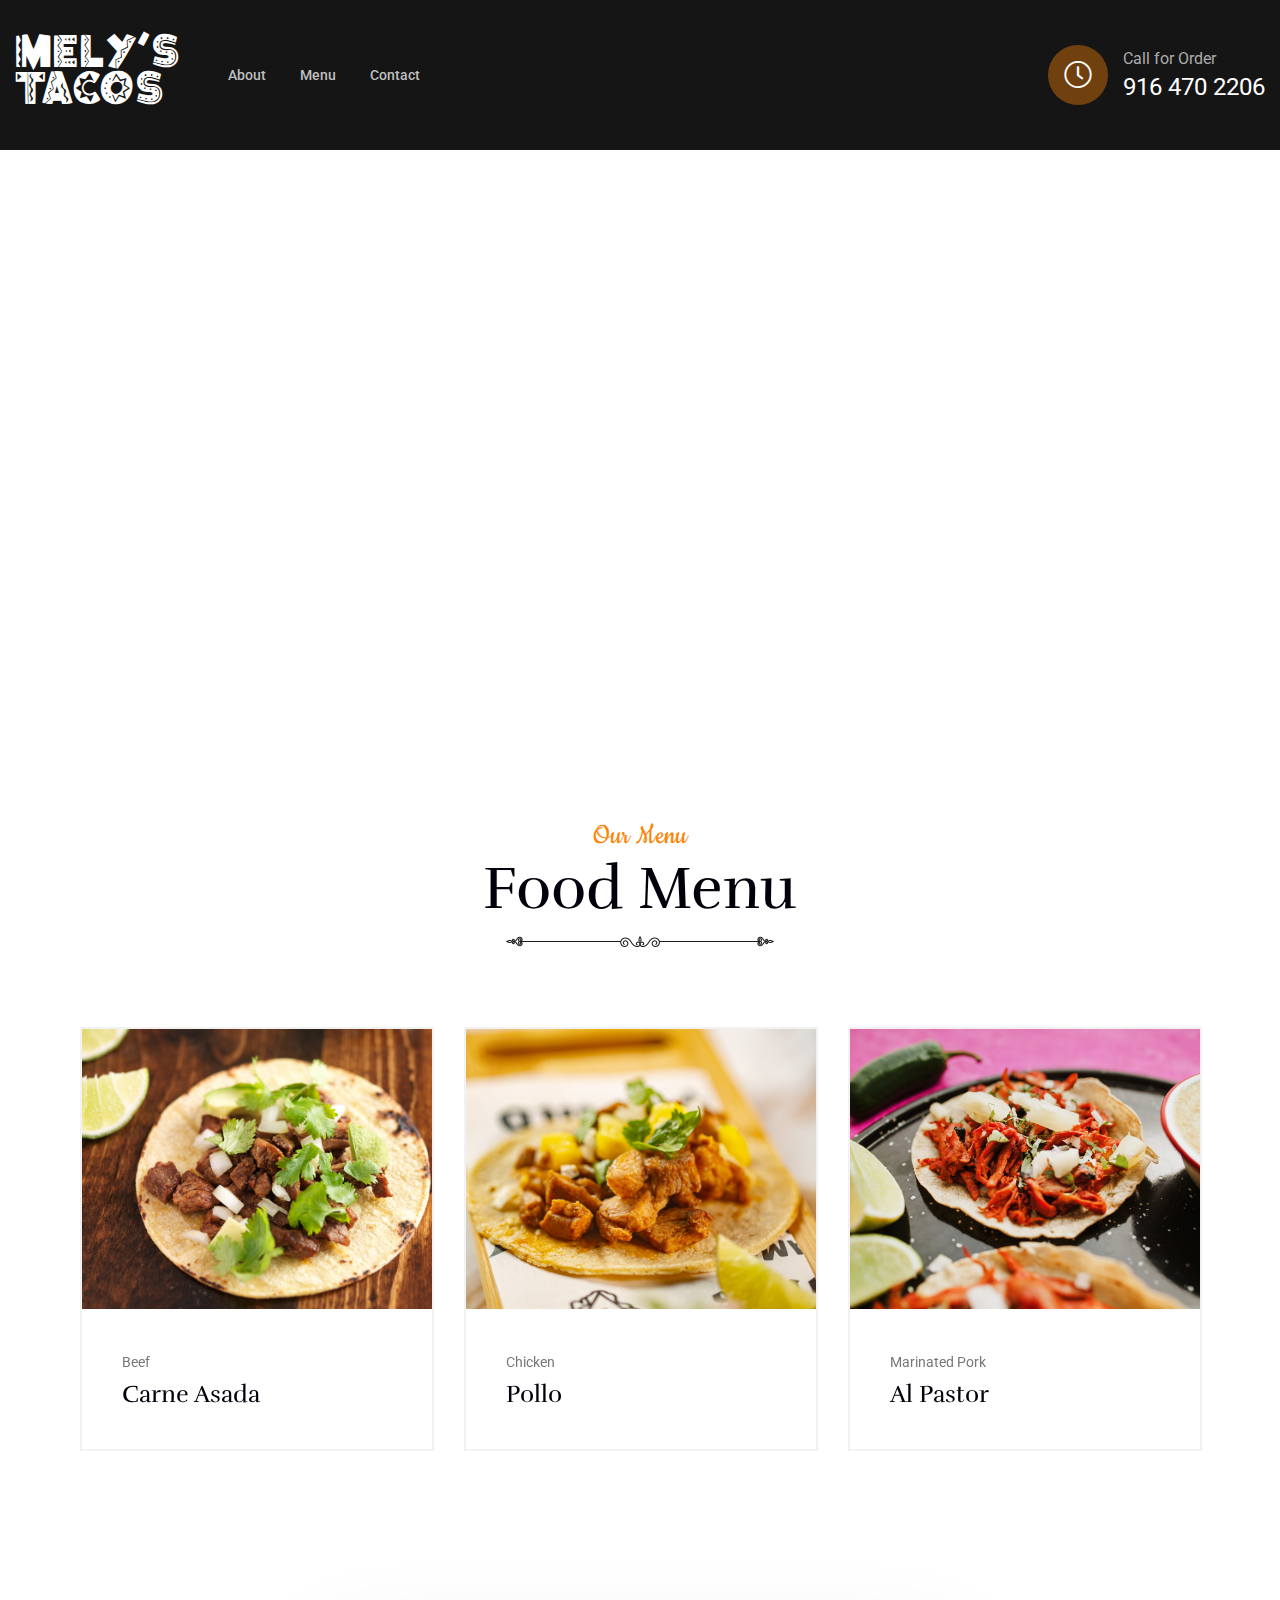
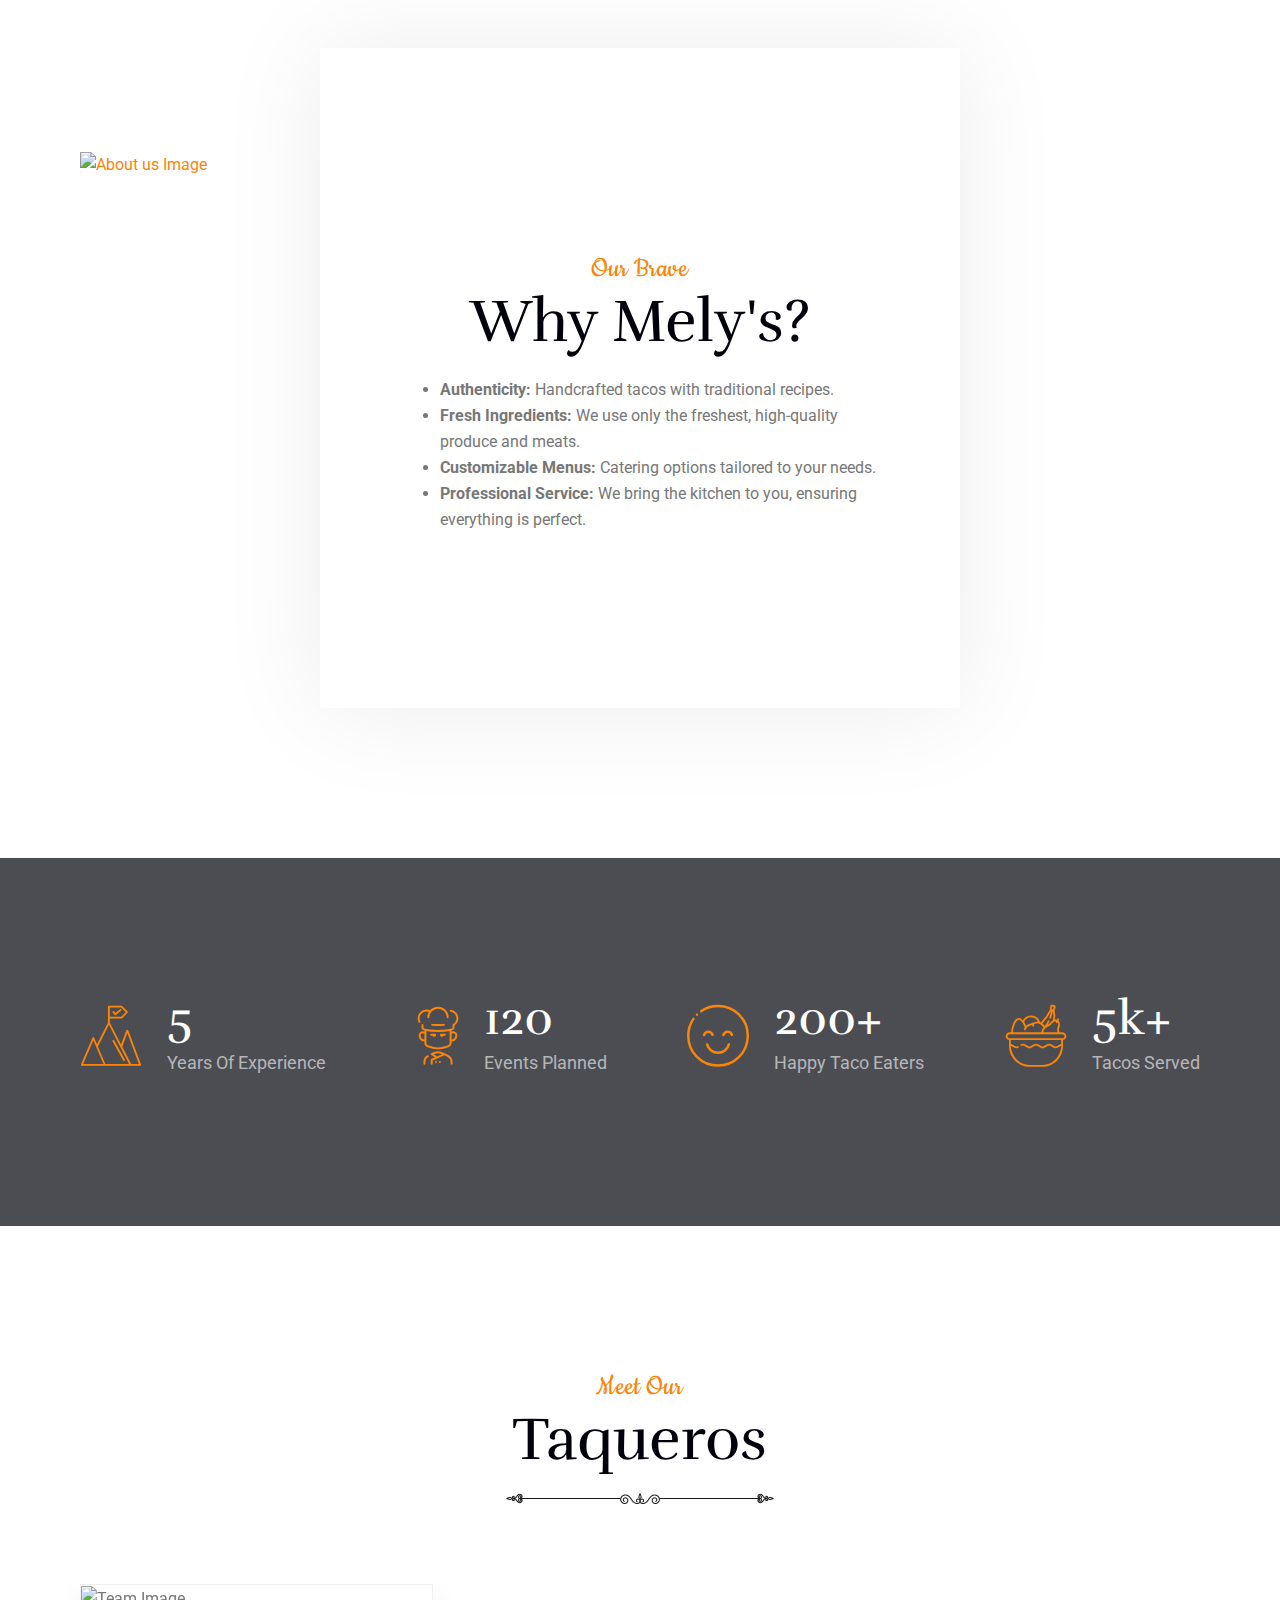
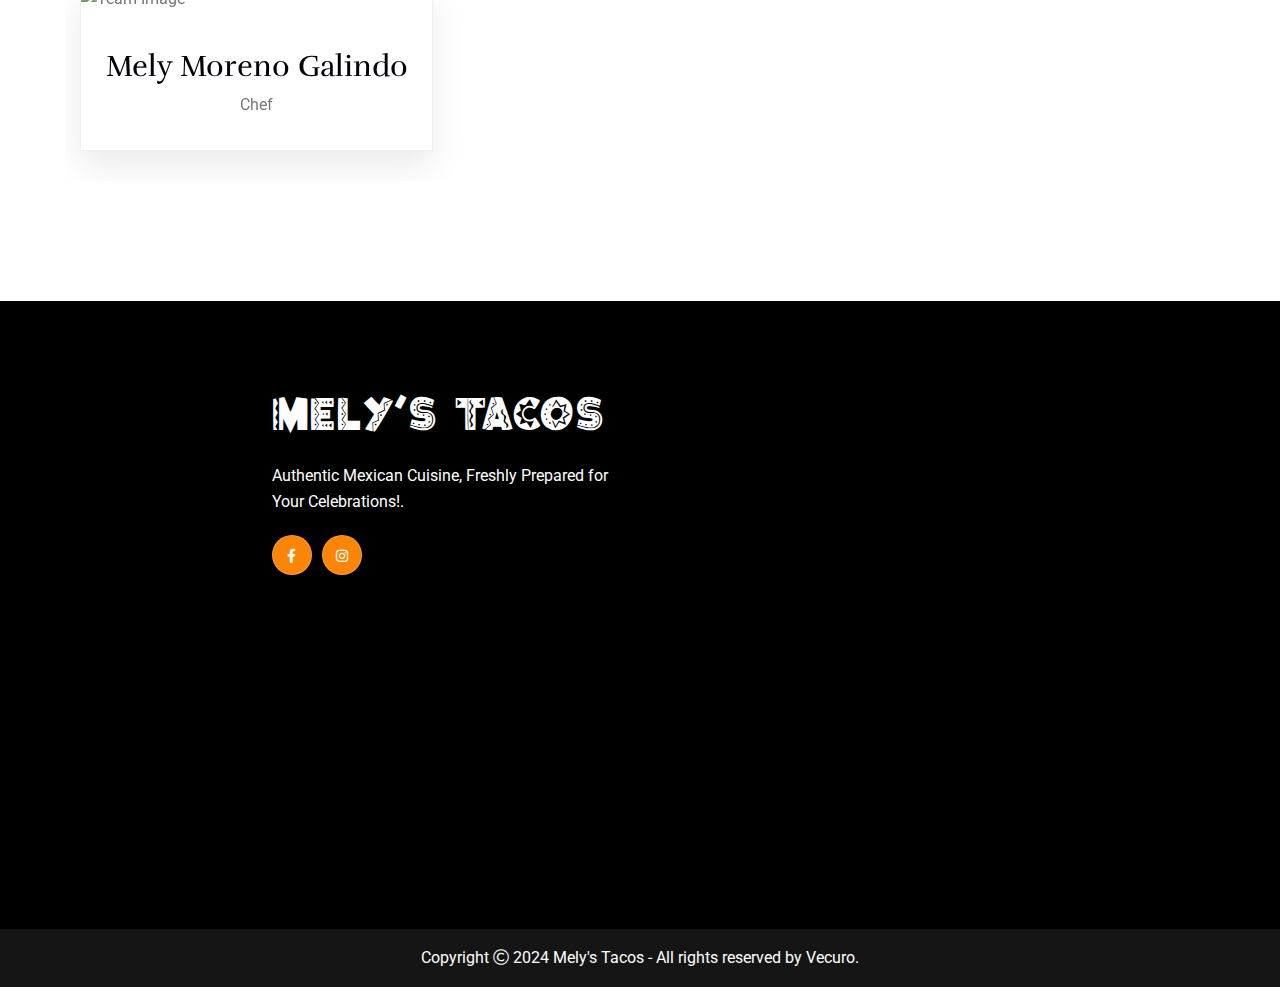
==== index.html @ 9c95ea00 "renamed index file" ====
<!doctype html>
<html class="no-js" lang="en">

<head>
    <meta charset="utf-8">
    <meta http-equiv="x-ua-compatible" content="ie=edge">
    <title>Mely's Tacos - Mexican Food Catering in Sacramento</title>
    <meta name="author" content="Vecuro">
    <meta name="description" content="Mely's Tacos - Mexican Food Catering in Sacramento">
    <meta name="keywords" content="Mely's Tacos - Mexican Food Catering in Sacramento" />
    <meta name="robots" content="INDEX,FOLLOW">

    <!-- Mobile Specific Metas -->
    <meta name="viewport" content="width=device-width, initial-scale=1, shrink-to-fit=no">

    <!--==============================
	   Google Web Fonts
	============================== -->
    <link rel="preconnect" href="https://fonts.gstatic.com">
    <link
        href="https://fonts.googleapis.com/css2?family=Cookie&family=Roboto:wght@300;400;500;700&family=Rufina:wght@400;700&display=swap"
        rel="stylesheet">

    <!-- Favicons - Place favicon.ico in the root directory -->
    <link rel="apple-touch-icon" sizes="57x57" href="assets/img/favicons/apple-icon-57x57.png">
    <link rel="apple-touch-icon" sizes="60x60" href="assets/img/favicons/apple-icon-60x60.png">
    <link rel="apple-touch-icon" sizes="72x72" href="assets/img/favicons/apple-icon-72x72.png">
    <link rel="apple-touch-icon" sizes="76x76" href="assets/img/favicons/apple-icon-76x76.png">
    <link rel="apple-touch-icon" sizes="114x114" href="assets/img/favicons/apple-icon-114x114.png">
    <link rel="apple-touch-icon" sizes="120x120" href="assets/img/favicons/apple-icon-120x120.png">
    <link rel="apple-touch-icon" sizes="144x144" href="assets/img/favicons/apple-icon-144x144.png">
    <link rel="apple-touch-icon" sizes="152x152" href="assets/img/favicons/apple-icon-152x152.png">
    <link rel="apple-touch-icon" sizes="180x180" href="assets/img/favicons/apple-icon-180x180.png">
    <link rel="icon" type="image/png" sizes="192x192" href="assets/img/favicons/android-icon-192x192.png">
    <link rel="icon" type="image/png" sizes="32x32" href="assets/img/favicons/favicon-32x32.png">
    <link rel="icon" type="image/png" sizes="96x96" href="assets/img/favicons/favicon-96x96.png">
    <link rel="icon" type="image/png" sizes="16x16" href="assets/img/favicons/favicon-16x16.png">
    <link rel="manifest" href="assets/img/favicons/manifest.json">
    <meta name="msapplication-TileColor" content="#ffffff">
    <meta name="msapplication-TileImage" content="assets/img/favicons/ms-icon-144x144.png">
    <meta name="theme-color" content="#ffffff">

    <!--==============================
	    All CSS File
	============================== -->
    <!-- Bootstrap -->
    <!-- <link rel="stylesheet" href="assets/css/app.min.css"> -->
    <link rel="stylesheet" href="assets/css/bootstrap.min.css">
    <!-- Flat Icon -->
    <link rel="stylesheet" href="assets/css/flaticon.min.css">
    <!-- Fontawesome Icon -->
    <link rel="stylesheet" href="assets/css/fontawesome.min.css">
    <!-- Date Picker -->
    <link rel="stylesheet" href="assets/css/jquery.datetimepicker.min.css">
    <!-- Layer Slider -->
    <link rel="stylesheet" href="assets/css/layerslider.min.css">
    <!-- Magnific Popup -->
    <link rel="stylesheet" href="assets/css/magnific-popup.min.css">
    <!-- Nice Select -->
    <link rel="stylesheet" href="assets/css/nice-select.min.css">
    <!-- Slick Slider -->
    <link rel="stylesheet" href="assets/css/slick.min.css">
    <!-- Theme Custom CSS -->
    <link rel="stylesheet" href="assets/css/style.css">
    <!-- Theme Color CSS -->
    <link rel="stylesheet" href="assets/css/theme-color1.css">
    <link rel="stylesheet" id="themeColor" href="#">

    <link rel="preconnect" href="https://fonts.googleapis.com">
    <link rel="preconnect" href="https://fonts.gstatic.com" crossorigin>
    <style>
        @font-face {
            font-family: Mexican;
            src: url(assets/fonts/TacosdeTijuana.ttf);
        }
    </style>

</head>

<body>


    <!--[if lte IE 9]>
    	<p class="browserupgrade">You are using an <strong>outdated</strong> browser. Please <a href="https://browsehappy.com/">upgrade your browser</a> to improve your experience and security.</p>
  <![endif]-->



    <!--********************************
   		Code Start From Here 
	******************************** -->





    <!--==============================
     Preloader
    ==============================-->
    <div class="preloader  ">
        <div class="preloader-inner">
            <div class="loader-logo">
                <p style="font-size: 30px; font-family: Mexican; text-transform: uppercase;">Mely's Tacos</p>
            </div>
            <div class="loader-wrap pt-4">
                <span class="loader"></span>
            </div>
        </div>
    </div>
    <!--==============================
    Popup Search Box
    ============================== -->
    <div class="popup-search-box d-none d-lg-block  ">
        <button class="searchClose border-theme text-theme"><i class="fal fa-times"></i></button>
        <form action="#">
            <input type="text" class="border-theme" placeholder="What are you looking for">
            <button type="submit"><i class="fal fa-search"></i></button>
        </form>
    </div>
    <!--========================
    Sticky Header
    ========================-->
    <div class="sticky-header-wrap sticky-header py-1 py-sm-2 py-lg-1">
        <div class="container">
            <div class="row align-items-center">
                <div class="col-5 col-md-3">
                    <div class="logo">
                        <a 
                            href="index.html"
                            style="font-size: 30px; font-family: Mexican; text-transform: uppercase;"
                        >
                            Mely's Tacos
                        </a>
                    </div>
                </div>
                <div class="col-7 col-md-9 text-right">
                    <nav class="main-menu menu-sticky1 onepage-nav d-none d-lg-block link-inherit">
                        <ul>
                            <li><a href="#about">About</a></li>
                            <li><a href="#food-menu">Menu</a></li>
                            <!-- <li><a href="#gallery">Gallery</a></li> -->
                            <li><a href="#contact">Contact</a></li>
                        </ul>
                    </nav>
                    <button class="vs-menu-toggle text-theme border-theme d-inline-block d-lg-none"><i
                            class="far fa-bars"></i></button>
                </div>
            </div>
        </div>
    </div>
    <!--==============================
    Mobile Menu
  ============================== -->
    <div class="vs-menu-wrapper">
        <div class="vs-menu-area">
            <button class="vs-menu-toggle text-theme"><i class="fal fa-times"></i></button>
            <div class="mobile-logo">
                <a href="index.html"><img src="assets/img/logo.svg" alt="logo"></a>
            </div>
            <div class="vs-mobile-menu onepage-nav link-inherit"></div><!-- Menu Will Append With Javascript -->
        </div>
    </div>
    <!--==============================
        Header Area
    ==============================-->
    <header class="header-wrapper header-layout2 bg-dark dark-style py-2 py-lg-0 px-xl-115">
        <div class="container-fluid">
            <div class="row align-items-center">
                <div class="col-6 col-md-3 col-lg-2 col-xl-2">
                    <div class="header-logo">
                        <a 
                            href="index.html"
                            style="font-family: Mexican; font-size: 30px; text-transform: uppercase;"
                        >
                            Mely's Tacos
                        </a>
                    </div>
                </div>
                <div class="col-6 col-md-9 col-lg-7 col-xl-5">
                    <nav
                        class="main-menu menu-style1 onepage-nav link-inherit text-right text-xl-left mobile-menu-active">
                        <ul>
                            <li><a href="#about">About</a></li>
                            <li><a href="#food-menu">Menu</a></li>
                            <!-- <li><a href="#gallery">Gallery</a></li> -->
                            <li><a href="#contact">Contact</a></li>
                        </ul>
                    </nav>
                    <button type="button" class="vs-menu-toggle ml-auto d-block text-theme border-theme d-lg-none"><i
                            class="far fa-bars"></i></button>
                </div>
                <div class="col-lg-3 col-xl-5">
                    <div class="header-right d-none d-lg-flex align-items-center justify-content-end">
                        <div class="contact-info media align-items-center d-none d-xl-flex">
                            <div class="media-icon mr-15 pl-30" data-overlay="theme" data-opacity="1">
                                <i class="fal fa-clock text-theme fa-2x"></i>
                            </div>
                            <div class="media-body">
                                <span class="d-block mb-1 text-white-light">Call for Order</span>
                                <p class="mb-0 h4 text-font1"><a href="tel:+9164702206">916 470 2206</a></p>
                            </div>
                        </div>
                    </div>
                </div>
            </div>
        </div>
    </header>
    <!--==============================
        Hero Area
    ==============================-->
    <section class="vs-hero-wrapper vs-hero-layout2   ">
        <div class="vs-hero-carousel navprevnext-white " data-height="500px" data-navprevnext="true">
            <div class="vs-hero-slide ls-slide" data-ls="duration: 7000; transition2d: 5;">
                <img src="assets/customImg/female-chef-serving-customers-eating-chicken-at-ni-2024-11-01-21-49-20-utc.jpg" alt="Slide Image" class="ls-bg">
                <span class="hero-subtitle text-theme ls-l ls-responsive ls-hide-phone"
                    data-ls-mobile="font-size: 82px; top: 120px;" data-ls-tablet="font-size: 62px; top: 50px;"
                    data-ls-desktop="font-size: 48px; top: 80px;"
                    style="left: 50%;  font-family: 'Cookie', cursive; text-align: center;"
                    data-ls="offsetxin: -200; durationin: 1000; delayin: 600; easingin:easeOutQuint; offsetxout: -50; durationout: 1000;">#1 Taco Catering In Sacramento</span>
                <h1 class="hero-title text-white ls-l ls-responsive"
                    data-ls-mobile="top: 50px; width: 1000px; font-size: 20px; line-height: 1.2em;"
                    data-ls-desktop="top: 140px; width: 850px; font-size: 45px; line-height: 1.2em;"
                    style="left: 50%;  white-space: normal; text-align: center; font-family: Mexican; text-transform: uppercase;"
                    data-ls="offsetxin: 100; durationin: 1000; delayin: 700; easingin:easeOutQuint; offsetxout: 50; durationout: 1000;">
                    Bringing Authentic Flavor to Your Events 🌮🎉</h1>
                <div class="hero-btn ls-l ls-responsive"
                    data-ls-mobile="top: 300px; width: 380px; height: 120px; line-height: 120px; font-size: 48px;"
                    data-ls-tablet="top: 360px; width: 250px; height: 80px; line-height: 80px; font-size: 22px;"
                    data-ls-desktop="top: 360px; width: 180px; height: 60px; line-height: 60px; font-size: 18px;"
                    style="left: 50%; overflow: hidden; border-radius: 50px;"
                    data-ls="delayin: 1100; showinfo:1; durationin:2000; easingin:easeOutExpo; scalexin:1.5; scaleyin:1.7; scalexout:0; scaleyout: 0; fadein:false; fadeout: false; transformoriginin:50% 143.8% 0;">
                    <a href="contact.html" class="vs-btn mask-style1">Book Now</a>
                </div>
            </div>
            <div class="vs-hero-slide ls-slide" data-ls="duration: 7000; transition2d: 5;">
                <img src="assets/customImg/metal-taco-holder-with-three-mexican-carne-asada-s-2023-11-27-05-02-54-utc.jpg" alt="Slide Image" class="ls-bg">
                <span class="hero-subtitle text-theme ls-l ls-responsive  ls-hide-phone"
                    data-ls-mobile="font-size: 82px; top: 120px;" data-ls-tablet="font-size: 62px; top: 50px;"
                    data-ls-desktop="font-size: 48px; top: 80px;"
                    style="left: 50%;  font-family: 'Cookie', cursive; text-align: center;"
                    data-ls="offsetxin: -200; durationin: 1000; delayin: 600; easingin:easeOutQuint; offsetxout: -50; durationout: 1000;">#1 Taco Catering In Sacramento</span>
                    <h1 class="hero-title text-white ls-l ls-responsive"
                    data-ls-mobile="top: 50px; width: 1000px; font-size: 20px; line-height: 1.2em;"
                    data-ls-desktop="top: 140px; width: 850px; font-size: 45px; line-height: 1.2em;"
                    style="left: 50%;  white-space: normal; text-align: center; font-family: Mexican; text-transform: uppercase;"
                    data-ls="offsetxin: 100; durationin: 1000; delayin: 700; easingin:easeOutQuint; offsetxout: 50; durationout: 1000;">
                    Spice Up Your Events with Mely's Tacos Catering!</h1>
                <div class="hero-btn ls-l ls-responsive"
                    data-ls-mobile="top: 300px; width: 380px; height: 120px; line-height: 120px; font-size: 48px;"
                    data-ls-tablet="top: 360px; width: 250px; height: 80px; line-height: 80px; font-size: 22px;"
                    data-ls-desktop="top: 360px; width: 180px; height: 60px; line-height: 60px; font-size: 18px;"
                    style="left: 50%; overflow: hidden; border-radius: 50px;"
                    data-ls="delayin: 1100; showinfo:1; durationin:2000; easingin:easeOutExpo; scalexin:1.5; scaleyin:1.7; scalexout:0; scaleyout: 0; fadein:false; fadeout: false; transformoriginin:50% 143.8% 0;">
                    <a href="contact.html" class="vs-btn mask-style1">Book Now</a>
                </div>
            </div>
            <div class="vs-hero-slide ls-slide" data-ls="duration: 7000; transition2d: 5;">
                <img src="assets/customImg/two-smiling-cooks-posing-in-their-fast-food-restau-2024-08-30-23-41-02-utc.jpg" alt="Slide Image" class="ls-bg">
                <span class="hero-subtitle text-theme ls-l ls-responsive ls-hide-phone"
                    data-ls-mobile="font-size: 82px; top: 120px;" data-ls-tablet="font-size: 62px; top: 50px;"
                    data-ls-desktop="font-size: 48px; top: 80px;"
                    style="left: 50%;  font-family: 'Cookie', cursive; text-align: center;"
                    data-ls="offsetxin: -200; durationin: 1000; delayin: 600; easingin:easeOutQuint; offsetxout: -50; durationout: 1000;">#1 Taco Catering In Sacramento</span>
                <h1 class="hero-title text-white ls-l ls-responsive"
                    data-ls-mobile="top: 50px; width: 1000px; font-size: 20px; line-height: 1.2em;"
                    data-ls-desktop="top: 140px; width: 850px; font-size: 45px; line-height: 1.2em;"
                    style="left: 50%;  white-space: normal; text-align: center; font-family: Mexican; text-transform: uppercase;"
                    data-ls="offsetxin: 100; durationin: 1000; delayin: 700; easingin:easeOutQuint; offsetxout: 50; durationout: 1000;">
                    Authentic Mexican Cuisine, Freshly Prepared for Your Celebrations!</h1>
                <div class="hero-btn ls-l ls-responsive"
                    data-ls-mobile="top: 300px; width: 380px; height: 120px; line-height: 120px; font-size: 48px;"
                    data-ls-tablet="top: 360px; width: 250px; height: 80px; line-height: 80px; font-size: 22px;"
                    data-ls-desktop="top: 360px; width: 180px; height: 60px; line-height: 60px; font-size: 18px;"
                    style="left: 50%; overflow: hidden; border-radius: 50px;"
                    data-ls="delayin: 1100; showinfo:1; durationin:2000; easingin:easeOutExpo; scalexin:1.5; scaleyin:1.7; scalexout:0; scaleyout: 0; fadein:false; fadeout: false; transformoriginin:50% 143.8% 0;">
                    <a href="contact.html" class="vs-btn mask-style1">Book Now</a>
                </div>
            </div>
        </div>
    </section>
    <!--==============================
      Food Box Area
    ==============================-->
    <section class="vs-food-box-wrapper food-box-layout3 position-relative link-inherit pt-lg-150 pt-60 pb-lg-120 pb-30"
        id="food-menu">
        <div class="shape1 position-absolute d-none d-xl-inline-block"><img width="600"
                src="assets/customImg/whole-grain-tortilla-wraps-2023-11-27-05-34-45-utc.jpg" alt=""></div>
        <div class="container">
            <div class="row justify-content-center">
                <div class="col-md-11 col-lg-9 col-xl-7">
                    <div class="section-title text-center ">
                        <span class="sec-subtitle text-theme h3">Our Menu</span>
                        <h2 class="sec-title1 mb-1">Food Menu</h2>
                        <div class="sec-line">
                            <img src="assets/img/shape/sec-title-1.png" alt="Section Shape Icon">
                        </div>
                    </div>
                </div>
            </div>
            <div class="row vs-carousel arrow-has-margin" data-arrows="true" data-slidetoshow="3" data-mdslidetoshow="2"
                data-smslidetoshow="1" data-xsslidetoshow="1">
                <div class="col-xl-4">
                    <div class="vs-food-box">
                        <div class="food-image image-scale-hover">
                            <a href="menu-details.html"><img src="assets/customImg/mexican-food-soft-tortilla-corn-taco-2023-11-27-05-25-59-utc.jpg"
                                    alt="Carne Asada Taco" class="w-100"></a>
                        </div>
                        <div class="food-content">
                            <!-- <span class="food-price">$3.99</span> -->
                            <p class="food-text mb-0 text-xs mb-2">Beef</p>
                            <h3 class="food-title h4 mb-0"><a href="menu-details.html">Carne Asada</a></h3>
                        </div>
                    </div>
                </div>
                <div class="col-xl-4">
                    <div class="vs-food-box">
                        <div class="food-image image-scale-hover">
                            <a href="menu-details.html"><img src="assets/customImg/spicy-mexican-food-tacos-topped-with-a-filling-2023-11-27-05-26-23-utc.jpg"
                                    alt="Food Image" class="w-100"></a>
                        </div>
                        <div class="food-content">
                            <!-- <span class="food-price">$3.99</span> -->
                            <p class="food-text mb-0 text-xs mb-2">Chicken</p>
                            <h3 class="food-title h4 mb-0"><a href="menu-details.html">Pollo</a></h3>
                        </div>
                    </div>
                </div>
                <div class="col-xl-4">
                    <div class="vs-food-box">
                        <div class="food-image image-scale-hover">
                            <a href="menu-details.html"><img src="assets/customImg/pepper-and-lime-near-tacos-al-pastor-and-sauces-2023-11-27-05-37-00-utc.jpg"
                                    alt="Food Image" class="w-100"></a>
                        </div>
                        <div class="food-content">
                            <!-- <span class="food-price">$3.99</span> -->
                            <p class="food-text mb-0 text-xs mb-2">Marinated Pork</p>
                            <h3 class="food-title h4 mb-0"><a href="menu-details.html">Al Pastor</a></h3>
                        </div>
                    </div>
                </div>
                <div class="col-xl-4">
                    <div class="vs-food-box">
                        <div class="food-image image-scale-hover">
                            <a href="menu-details.html"><img src="assets/customImg/two-mexican-street-tacos-with-barbacoa-beef-served-2023-11-27-05-33-12-utc.jpg"
                                    alt="Food Image" class="w-100"></a>
                        </div>
                        <div class="food-content">
                            <!-- <span class="food-price">$3.99</span> -->
                            <p class="food-text mb-0 text-xs mb-2">Pork</p>
                            <h3 class="food-title h4 mb-0"><a href="menu-details.html">Carnitas</a></h3>
                        </div>
                    </div>
                </div>
            </div>
        </div>
    </section>
    <!--==============================
        Appointment Form 
    ==============================-->
    <!-- <section
        class="appointment-form-wrapper appointment-form-layout2 background-image z-index-common bg-fixed pt-lg-150 pt-60 pb-lg-120 pb-30"
        data-vs-img="assets/customImg/mexican-street-tacos-flat-lay-composition-with-por-2024-10-18-06-38-13-utc.jpg" data-overlay="title" data-opacity="7" id="contact">
        <div class="container position-relative">
            <div class="row justify-content-center">
                <div class="col-lg-9 col-xl-7">
                    <div class="section-title text-center ">
                        <span class="sec-subtitle text-white h4">Corporate Applications</span>
                        <h2 class="sec-title1 text-white">Make Reservation</h2>
                        <p class="sec-text text-md text-white">Assertively myocardinate robust e-tailers for extensible
                            human capital. dpropriately benchmark turnkey networks.</p>
                        <div class="sec-line">
                            <img src="assets/img/shape/sec-title-2.png" alt="Section Shape Icon">
                        </div>
                    </div>
                </div>
            </div>
            <form action="#" class="appointment-form-style2">
                <div class="row text-center justify-content-center">
                    <div class="col-lg-4 form-group">
                        <i class="fal fa-calendar-alt"></i>
                        <input type="text" id="aptDay" autocomplete="off" class="form-control date-pick"
                            placeholder="Select Date">
                    </div>
                    <div class="col-lg-4 form-group">
                        <i class="far fa-clock"></i>
                        <input type="text" id="aptDay" autocomplete="off" class="form-control time-pick"
                            placeholder="Select Time">
                    </div>
                    <div class="col-lg-4 form-group">
                        <i class="fal fa-user"></i>
                        <input type="number" id="aptGuests" autocomplete="off" class="qty-input form-control"
                            placeholder="Total Guests">
                    </div>
                    <div class="col-12 form-group">
                        <i class="far fa-pencil-alt"></i>
                        <textarea name="message" id="message" cols="30" rows="3" placeholder="Special Message"
                            class="form-control"></textarea>
                    </div>
                    <div class="col-md-4 col-lg-4 form-group mt-10">
                        <button type="submit" class="vs-btn style1">Book Your Seat</button>
                    </div>
                </div>
            </form>
        </div>
    </section> -->
    <!--==============================
      About Area
    ==============================-->
    <section class="vs-about-wrapper vs-about-layout3 background-image bg-bottom bg-auto py-lg-150 py-60 z-index-common"
        data-vs-img="assets/customImg/tacos-al-pastor-mexican-food-2023-11-27-05-27-52-utc.jpg" 
        style="background-size: cover; background-repeat: no-repeat; background-position: center; height: 100%;"
        id="about">
        <div class="container">
            <div class="about-image-box3">
                <div class="row">
                    <div class="col-sm-6 about-image1 z-index-common">
                        <a href="about.html"><img src="assets/customImg/cook-preparing-a-dish-of-nachos-with-meat-2023-11-27-05-20-50-utc.jpg" alt="About us Image"></a>
                    </div>
                    <div class="col-sm-6 about-image2">
                        <a href="about.html"><img src="assets/customImg/cheerful-man-eating-nacho-chips-and-drinking-beer-2024-02-13-19-06-49-utc.jpg" alt="About us Image"></a>
                    </div>
                </div>
            </div>
            <div class="row justify-content-center">
                <div class="col-md-10 col-lg-6 col-xl-7">
                    <div
                        class="about-content text-center bg-white px-30 px-sm-40 px-lg-60 px-xl-80 py-40 py-lg-60 pb-xl-120 pt-xl-200">
                        <span class="sec-subtitle h3 text-theme mt-0">Our Brave</span>
                        <h2 class="sec-title1 mb-20">Why Mely's?</h2>
                        <ul class="about-text mb-lg-55 text-left">
                            <li><strong>Authenticity:</strong> Handcrafted tacos with traditional recipes.</li>
                            <li><strong>Fresh Ingredients:</strong> We use only the freshest, high-quality produce and meats.</li>
                            <li><strong>Customizable Menus:</strong> Catering options tailored to your needs.</li>
                            <li><strong>Professional Service:</strong> We bring the kitchen to you, ensuring everything is perfect.</li>
                        </ul>
                        <!-- <a href="https://www.facebook.com/reel/1081203043232276" class="play-btn popup-video">
                            <i class="fas fa-play"></i>
                        </a> -->
                    </div>
                </div>
            </div>
        </div>
    </section>
    <!--==============================
        Counter Area 
    ==============================-->
    <section class="vs-counter-area counter-layout1 background-image bg-fixed pt-lg-140 pt-50 pb-lg-120 pb-30"
        data-vs-img="assets/customImg/close-up-of-friends-having-tacos-while-gathering-f-2024-02-13-19-06-49-utc.jpg" data-overlay="title" data-opacity="7">
        <div class="container">
            <div class="row justify-content-between">
                <div class="col-sm-6 col-md-auto">
                    <div class="media align-items-center mb-30 d-block d-xl-flex text-center text-xl-left">
                        <div class="media-icon pb-3 pb-xl-0 pr-xl-25">
                            <span class="text-theme"><i class="flaticon-mission-accomplished icon-3x"></i></span>
                        </div>
                        <div class="media-body">
                            <h2 class="h1 text-white mb-0"><span class="counter">5</span></h2>
                            <p class="counter-text text-white text-md mb-0">Years Of Experience</p>
                        </div>
                    </div>
                </div>
                <div class="col-sm-6 col-md-auto">
                    <div class="media align-items-center mb-30 d-block d-xl-flex text-center text-xl-left ">
                        <div class="media-icon pb-3 pb-xl-0 pr-xl-15">
                            <span class="text-theme"><i class="flaticon-chef-1 icon-3x"></i></span>
                        </div>
                        <div class="media-body">
                            <h2 class="h1 text-white mb-0"><span class="counter">120</span></h2>
                            <p class="counter-text text-white text-md mb-0">Events Planned</p>
                        </div>
                    </div>
                </div>
                <div class="col-sm-6 col-md-auto">
                    <div class="media align-items-center mb-30 d-block d-xl-flex text-center text-xl-left">
                        <div class="media-icon pb-3 pb-xl-0 pr-xl-25">
                            <span class="text-theme"><i class="flaticon-happy icon-3x"></i></span>
                        </div>
                        <div class="media-body">
                            <h2 class="h1 text-white mb-0"><span class="counter">200</span>+</h2>
                            <p class="counter-text text-white text-md mb-0">Happy Taco Eaters</p>
                        </div>
                    </div>
                </div>
                <div class="col-sm-6 col-md-auto">
                    <div class="media align-items-center mb-30 d-block d-xl-flex text-center text-xl-left">
                        <div class="media-icon pb-3 pb-xl-0 pr-xl-25">
                            <span class="text-theme"><i class="flaticon-fruit icon-3x"></i></span>
                        </div>
                        <div class="media-body">
                            <h2 class="h1 text-white mb-0"><span class="counter">5</span>k+</h2>
                            <p class="counter-text text-white text-md mb-0">Tacos Served</p>
                        </div>
                    </div>
                </div>
            </div>
        </div>
    </section>
    <!--==============================
      Team Area
    ==============================-->
    <section class="vs-team-wrapper vs-team-layout2 link-inherit pt-lg-150 pt-60 pb-lg-120 pb-30" id="chef">
        <div class="container">
            <div class="row justify-content-center">
                <div class="col-md-11 col-lg-9 col-xl-7">
                    <div class="section-title text-center ">
                        <span class="sec-subtitle text-theme h3">Meet Our</span>
                        <h2 class="sec-title1">Taqueros</h2>
                        <div class="sec-line">
                            <img src="assets/img/shape/sec-title-1.png" alt="Section Shape Icon">
                        </div>
                    </div>
                </div>
            </div>
            <div class="row vs-carousel arrow-has-margin" data-arrows="true" data-slidetoshow="1" data-mdslidetoshow="1"
                data-smslidetoshow="1" data-xsslidetoshow="1" data-focusonselect="false">
                <div class="col-xl-4">
                    <div class="vs-team">
                        <div class="team-img image-scale-hover">
                            <a href="chef-details.html"><img src="https://scontent.fsac1-2.fna.fbcdn.net/v/t39.30808-6/368238332_6709464029115139_3385733093188345177_n.jpg?_nc_cat=110&ccb=1-7&_nc_sid=a5f93a&_nc_ohc=cbYwc6ILr0wQ7kNvgHH-C23&_nc_zt=23&_nc_ht=scontent.fsac1-2.fna&_nc_gid=AiBZ2i2Va5I-K3K1jl1MXG-&oh=00_AYCSwX-3fcTZOTOcUbL8n_i100ixCiObc7fVFH7adZijIw&oe=675488A7" alt="Team Image"
                                    class="w-100"></a>
                            <div class="social-links links-has-border">
                                <a href="#" class="vs-toggler"><i class="far fa-plus"></i></a>
                                <ul class="toggle-menu">
                                    <li><a href="https://www.facebook.com/mely.morenogalindo/"><i class="fab fa-facebook-f"></i></a></li>
                                    <!-- <li><a href="#"><i class="fab fa-instagram"></i></a></li> -->
                                </ul>
                            </div>
                        </div>
                        <div class="team-content text-center">
                            <h3 class="team-member-name mb-10"><a href="chef-details.html">Mely Moreno Galindo</a></h3>
                            <span class="team-member-degi">Chef</span>
                        </div>
                    </div>
                </div>
            </div>
        </div>
    </section>
    <!--==============================
        Food Gallery
    ==============================-->
    <!-- <section class="vs-gallery-wrapper gallery-box-layout1 bg-smoke link-inherit pt-lg-150 pt-60 pb-lg-120 pb-30" id="gallery">
        <div class="container">
            <div class="row justify-content-center">
                <div class="col-md-11 col-lg-9 col-xl-7">
                    <div class="section-title text-center ">
                        <span class="sec-subtitle text-theme h3">Corporate Applications</span>
                        <h2 class="sec-title1">Our Food Gallery</h2>
                        <div class="sec-line">
                            <img src="assets/img/shape/sec-title-1.png" alt="Section Shape Icon">
                        </div>
                    </div>
                </div>
            </div>
        </div>
        <div class="container-fluid">
            <div class="row vs-carousel" data-slidetoshow="4" data-mlslidetoshow="3" data-lgslidetoshow="3"
                data-mdslidetoshow="2" data-smslidetoshow="1" data-xsslidetoshow="1">
                <div class="col-lg-3">
                    <div class="vs-gallery image-scale-hover mb-0">
                        <div class="gallery-img">
                            <img src="assets/img/gallery/gallery-img-1-6.jpg" class="w-100" alt="Gallery Image">
                        </div>
                        <div class="gallery-content px-40 py-40" data-overlay="black" data-opacity="7">
                            <h3 class="gallery-title h4 mb-0 text-white"><a href="menu-details.html">Philadelphia
                                    salmon</a></h3>
                            <span class="gallery-item-author text-white">by Red Parker</span>
                            <a href="assets/img/gallery/gallery-img-1-6.jpg" class="icon-btn popup-image text-body"><i
                                    class="fal fa-eye"></i></a>
                        </div>
                    </div>
                </div>
                <div class="col-lg-3">
                    <div class="vs-gallery image-scale-hover mb-0">
                        <div class="gallery-img">
                            <img src="assets/img/gallery/gallery-img-1-7.jpg" class="w-100" alt="Gallery Image">
                        </div>
                        <div class="gallery-content px-40 py-40" data-overlay="black" data-opacity="7">
                            <h3 class="gallery-title h4 mb-0 text-white"><a href="menu-details.html">Grilled Tomato
                                    Salad</a></h3>
                            <span class="gallery-item-author text-white">by Vivi Marian</span>
                            <a href="assets/img/gallery/gallery-img-1-7.jpg" class="icon-btn popup-image text-body"><i
                                    class="fal fa-eye"></i></a>
                        </div>
                    </div>
                </div>
                <div class="col-lg-3">
                    <div class="vs-gallery image-scale-hover mb-0">
                        <div class="gallery-img">
                            <img src="assets/img/gallery/gallery-img-1-8.jpg" class="w-100" alt="Gallery Image">
                        </div>
                        <div class="gallery-content px-40 py-40" data-overlay="black" data-opacity="7">
                            <h3 class="gallery-title h4 mb-0 text-white"><a href="menu-details.html">Fried Chicken
                                    Rice</a></h3>
                            <span class="gallery-item-author text-white">by Jerzzy Lamot</span>
                            <a href="assets/img/gallery/gallery-img-1-8.jpg" class="icon-btn popup-image text-body"><i
                                    class="fal fa-eye"></i></a>
                        </div>
                    </div>
                </div>
                <div class="col-lg-3">
                    <div class="vs-gallery image-scale-hover mb-0">
                        <div class="gallery-img">
                            <img src="assets/img/gallery/gallery-img-1-9.jpg" class="w-100" alt="Gallery Image">
                        </div>
                        <div class="gallery-content px-40 py-40" data-overlay="black" data-opacity="7">
                            <h3 class="gallery-title h4 mb-0 text-white"><a href="menu-details.html">Delicious
                                    Hamburgers</a></h3>
                            <span class="gallery-item-author text-white">by Suzana Roise</span>
                            <a href="assets/img/gallery/gallery-img-1-9.jpg" class="icon-btn popup-image text-body"><i
                                    class="fal fa-eye"></i></a>
                        </div>
                    </div>
                </div>
                <div class="col-lg-3">
                    <div class="vs-gallery image-scale-hover mb-0">
                        <div class="gallery-img">
                            <img src="assets/img/gallery/gallery-img-1-10.jpg" class="w-100" alt="Gallery Image">
                        </div>
                        <div class="gallery-content px-40 py-40" data-overlay="black" data-opacity="7">
                            <h3 class="gallery-title h4 mb-0 text-white"><a href="menu-details.html">Tasty Pizza
                                    Wooden</a></h3>
                            <span class="gallery-item-author text-white">by Peter Perker</span>
                            <a href="assets/img/gallery/gallery-img-1-10.jpg" class="icon-btn popup-image text-body"><i
                                    class="fal fa-eye"></i></a>
                        </div>
                    </div>
                </div>
            </div>
        </div>
    </section> -->
    <!--==============================
			Footer Area
	==============================-->
    <footer class="footer-wrapper footer-layout1 dark-footer bg-black">
        <div class="footer-widget-wrapper footer-widget-layout1 pt-40 pt-lg-100 pb-10 pb-lg-70  background-image bg-auto bg-bottom"
            data-vs-img="assets/customImg/group-of-chutney-2023-11-27-05-34-10-utc.jpg">
            <div class="container">
                <div class="row justify-content-center">
                    <div class="col-lg-4 col-xl-4">
                        <div class="widget pt-0">
                            <div class="vs-widget-about">
                                <div class="widget-about-logo mb-20 mb-lg-25">
                                    <a 
                                        href="index.html"
                                        style="font-size: 30px; font-family: Mexican; text-transform: uppercase;"
                                    >
                                        Mely's Tacos
                                    </a>
                                </div>
                                <p class="widget-about-text mb-20">Authentic Mexican Cuisine, Freshly Prepared for Your Celebrations!.</p>
                                <div class="social-links links-has-border">
                                    <ul>
                                        <li><a href="https://www.facebook.com/mely.morenogalindo/"><i class="fab fa-facebook-f"></i></a></li>
                                        <!-- <li><a href="#"><i class="fab fa-twitter"></i></a></li> -->
                                        <li><a href="#"><i class="fab fa-instagram"></i></a></li>
                                        <!-- <li><a href="#"><i class="fab fa-linkedin-in"></i></a></li>
                                        <li><a href="#"><i class="fab fa-youtube"></i></a></li> -->
                                    </ul>
                                </div>
                            </div>
                        </div>
                    </div>
                    <div class="col-lg-3 col-xl-4">
                        <iframe style="max-width: 100%;" src="https://www.google.com/maps/embed?pb=!1m14!1m12!1m3!1d412.4677641063622!2d-121.1963970304615!3d38.678149821241476!2m3!1f0!2f0!3f0!3m2!1i1024!2i768!4f13.1!5e0!3m2!1sen!2sus!4v1733211294224!5m2!1sen!2sus" width="600" height="450" style="border:0;" allowfullscreen="" loading="lazy" referrerpolicy="no-referrer-when-downgrade"></iframe>
                        <!-- <div class="widget widget_nav_menu   ">
                            <h3 class="widget_title">Food Menu</h3>
                            <div class="menu-all-pages-container">
                                <div class="row">
                                    <div class="col-sm-6 col-lg-12 col-xl-6">
                                        <ul class="menu">
                                            <li><a href="menu.html">White Castle</a></li>
                                            <li><a href="menu.html">Beef Sandwich</a></li>
                                            <li><a href="menu.html">Cherry Limeade</a></li>
                                            <li><a href="menu.html">Wendy's Frosty</a></li>
                                            <li><a href="menu.html">Pumpkin Spice</a></li>
                                        </ul>
                                    </div>
                                </div>
                            </div>
                        </div> -->
                    </div>
                </div>
            </div>
        </div>
        <div class="footer-copyright bg-dark text-center  py-3 link-inherit">
            <div class="container">
                <p class="text-white mb-0">Copyright <i class="fal fa-copyright"></i> 2024 <a
                        href="index.html">Mely's Tacos</a> - All rights reserved by <a
                        href="https://themeforest.net/user/vecuro_themes">Vecuro</a>.</p>
            </div>
        </div>
    </footer>


    <!--==============================
    Sidemenu
============================== -->
    <div class="sidemenu-wrapper d-none d-lg-block  ">
        <div class="sidemenu-content">
            <button class="closeButton border-theme text-theme bg-theme-hover sideMenuCls"><i
                    class="far fa-times"></i></button>
            <div class="widget woocommerce widget_shopping_cart">
                <h3 class="widget_title">Shopping cart</h3>
                <div class="widget_shopping_cart_content">
                    <ul class="woocommerce-mini-cart cart_list product_list_widget ">
                        <li class="woocommerce-mini-cart-item mini_cart_item">
                            <a href="#" class="remove remove_from_cart_button"><i class="far fa-times"></i></a>
                            <a href="#"><img src="assets/img/cart/cart-img-1-1.jpg" alt="Cart Image">Hot Burger</a>
                            <span class="quantity">1 ×
                                <span class="woocommerce-Price-amount amount">
                                    <span class="woocommerce-Price-currencySymbol">$</span>40.00</span>
                            </span>
                        </li>
                        <li class="woocommerce-mini-cart-item mini_cart_item">
                            <a href="#" class="remove remove_from_cart_button"><i class="far fa-times"></i></a>
                            <a href="#"><img src="assets/img/cart/cart-img-1-2.jpg" alt="Cart Image">Vegetable</a>
                            <span class="quantity">1 ×
                                <span class="woocommerce-Price-amount amount">
                                    <span class="woocommerce-Price-currencySymbol">$</span>99.00</span>
                            </span>
                        </li>

                        <li class="woocommerce-mini-cart-item mini_cart_item">
                            <a href="#" class="remove remove_from_cart_button"><i class="far fa-times"></i></a>
                            <a href="#"><img src="assets/img/cart/cart-img-1-3.jpg" alt="Cart Image">Pop Pizza</a>
                            <span class="quantity">1 ×
                                <span class="woocommerce-Price-amount amount">
                                    <span class="woocommerce-Price-currencySymbol">$</span>56.00</span>
                            </span>
                        </li>
                        <li class="woocommerce-mini-cart-item mini_cart_item">
                            <a href="#" class="remove remove_from_cart_button"><i class="far fa-times"></i></a>
                            <a href="#"><img src="assets/img/cart/cart-img-1-4.jpg" alt="Cart Image">Onion & Tomato</a>
                            <span class="quantity">1 ×
                                <span class="woocommerce-Price-amount amount">
                                    <span class="woocommerce-Price-currencySymbol">$</span>23.00</span>
                            </span>
                        </li>
                        <li class="woocommerce-mini-cart-item mini_cart_item">
                            <a href="#" class="remove remove_from_cart_button"><i class="far fa-times"></i></a>
                            <a href="#"><img src="assets/img/cart/cart-img-1-5.jpg" alt="Cart Image">Cool Drinks</a>
                            <span class="quantity">1 ×
                                <span class="woocommerce-Price-amount amount">
                                    <span class="woocommerce-Price-currencySymbol">$</span>100.00</span>
                            </span>
                        </li>
                    </ul>
                    <p class="woocommerce-mini-cart__total total">
                        <strong>Subtotal:</strong>
                        <span class="woocommerce-Price-amount amount">
                            <span class="woocommerce-Price-currencySymbol">$</span>318.00</span>
                    </p>
                    <p class="woocommerce-mini-cart__buttons buttons">
                        <a href="cart.html" class="vs-btn style1 wc-forward">View cart</a>
                        <a href="checkout.html" class="vs-btn style1 checkout wc-forward">Checkout</a>
                    </p>
                </div>
            </div>
        </div>
    </div>

    <!--********************************
			Code End  Here 
	******************************** -->

    <!-- Scroll Top Top Button -->
    <a href="#" class="scrollToTop icon-btn bg-theme border-before-theme"><i class="far fa-angle-up"></i></a>




    <!--==============================
        All Js File
    ============================== -->
    <!-- Jquery -->
    <script src="assets/js/vendor/jquery.min.js"></script>
    <script src="assets/js/vendor/jquery-migrate-3.0.0.min.js"></script>
    <!-- Slick Slider -->
    <!-- <script src="assets/js/app.min.js"></script> -->
    <script src="assets/js/slick.min.js"></script>
    <!-- Bootstrap -->
    <script src="assets/js/bootstrap.min.js"></script>
    <!-- Layer Slider -->
    <script src="assets/js/greensock.min.js"></script>
    <script src="assets/js/layerslider.kreaturamedia.jquery.js"></script>
    <script src="assets/js/layerslider.transitions.js"></script>
    <!-- Counter js -->
    <script src="assets/js/jquery.counterup.min.js"></script>
    <script src="assets/js/waypoints.min.js"></script>
    <!-- Date Picker -->
    <script src="assets/js/jquery.datetimepicker.min.js"></script>
    <!-- Magnific Popup -->
    <script src="assets/js/jquery.magnific-popup.min.js"></script>
    <!-- Nice Select -->
    <script src="assets/js/jquery.nice-select.min.js"></script>
    <!-- Custom Carousel -->
    <script src="assets/js/vscustom-carousel.min.js"></script>
    <!-- Mobile Menu -->
    <script src="assets/js/vsmenu.min.js"></script>
    <!-- Form Js -->
    <script src="assets/js/ajax-mail.js"></script>
    <!-- Google Map js -->
    <script src="https://maps.googleapis.com/maps/api/js?key=AIzaSyDC3Ip9iVC0nIxC6V14CKLQ1HZNF_65qEQ "></script>
    <!-- Image Loaded -->
    <script src="assets/js/imagesloaded.pkgd.min.js"></script>
    <!-- Main Js File -->
    <script src="assets/js/main.js"></script>

</body>

</html>
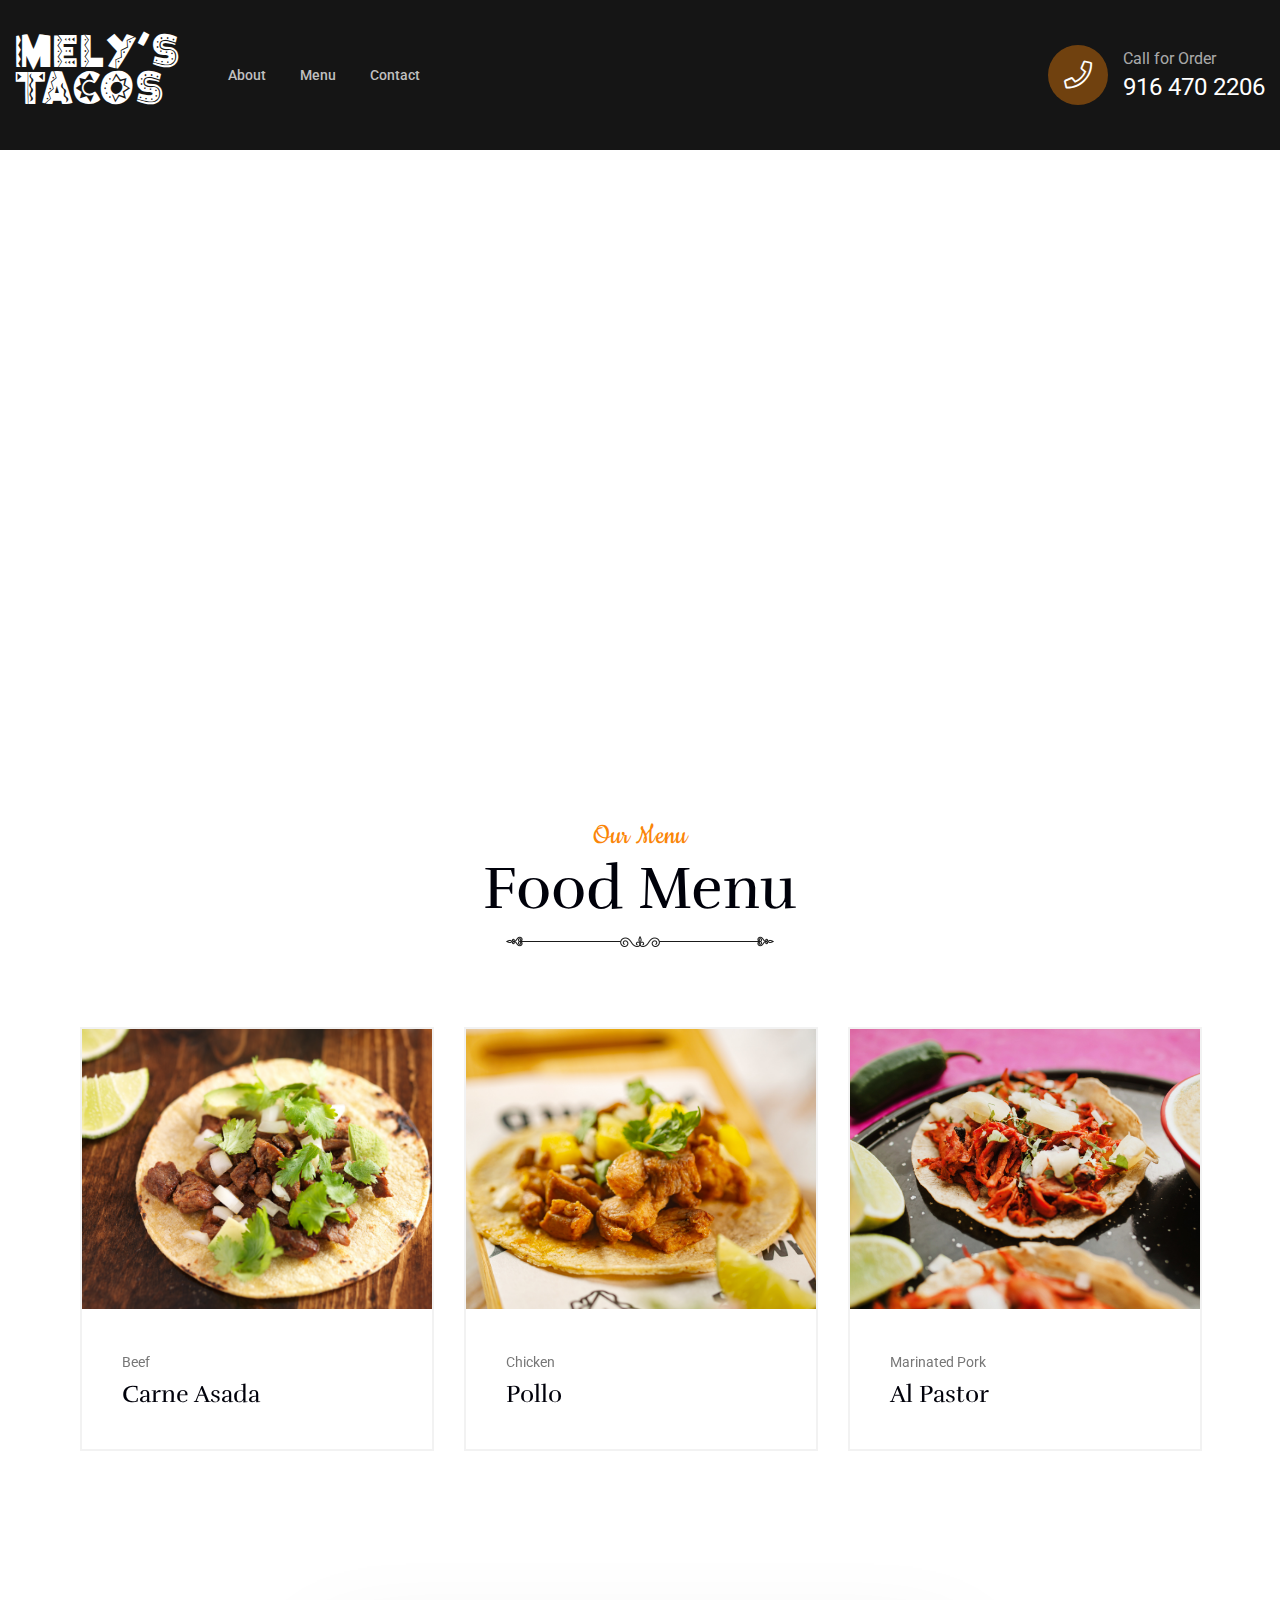
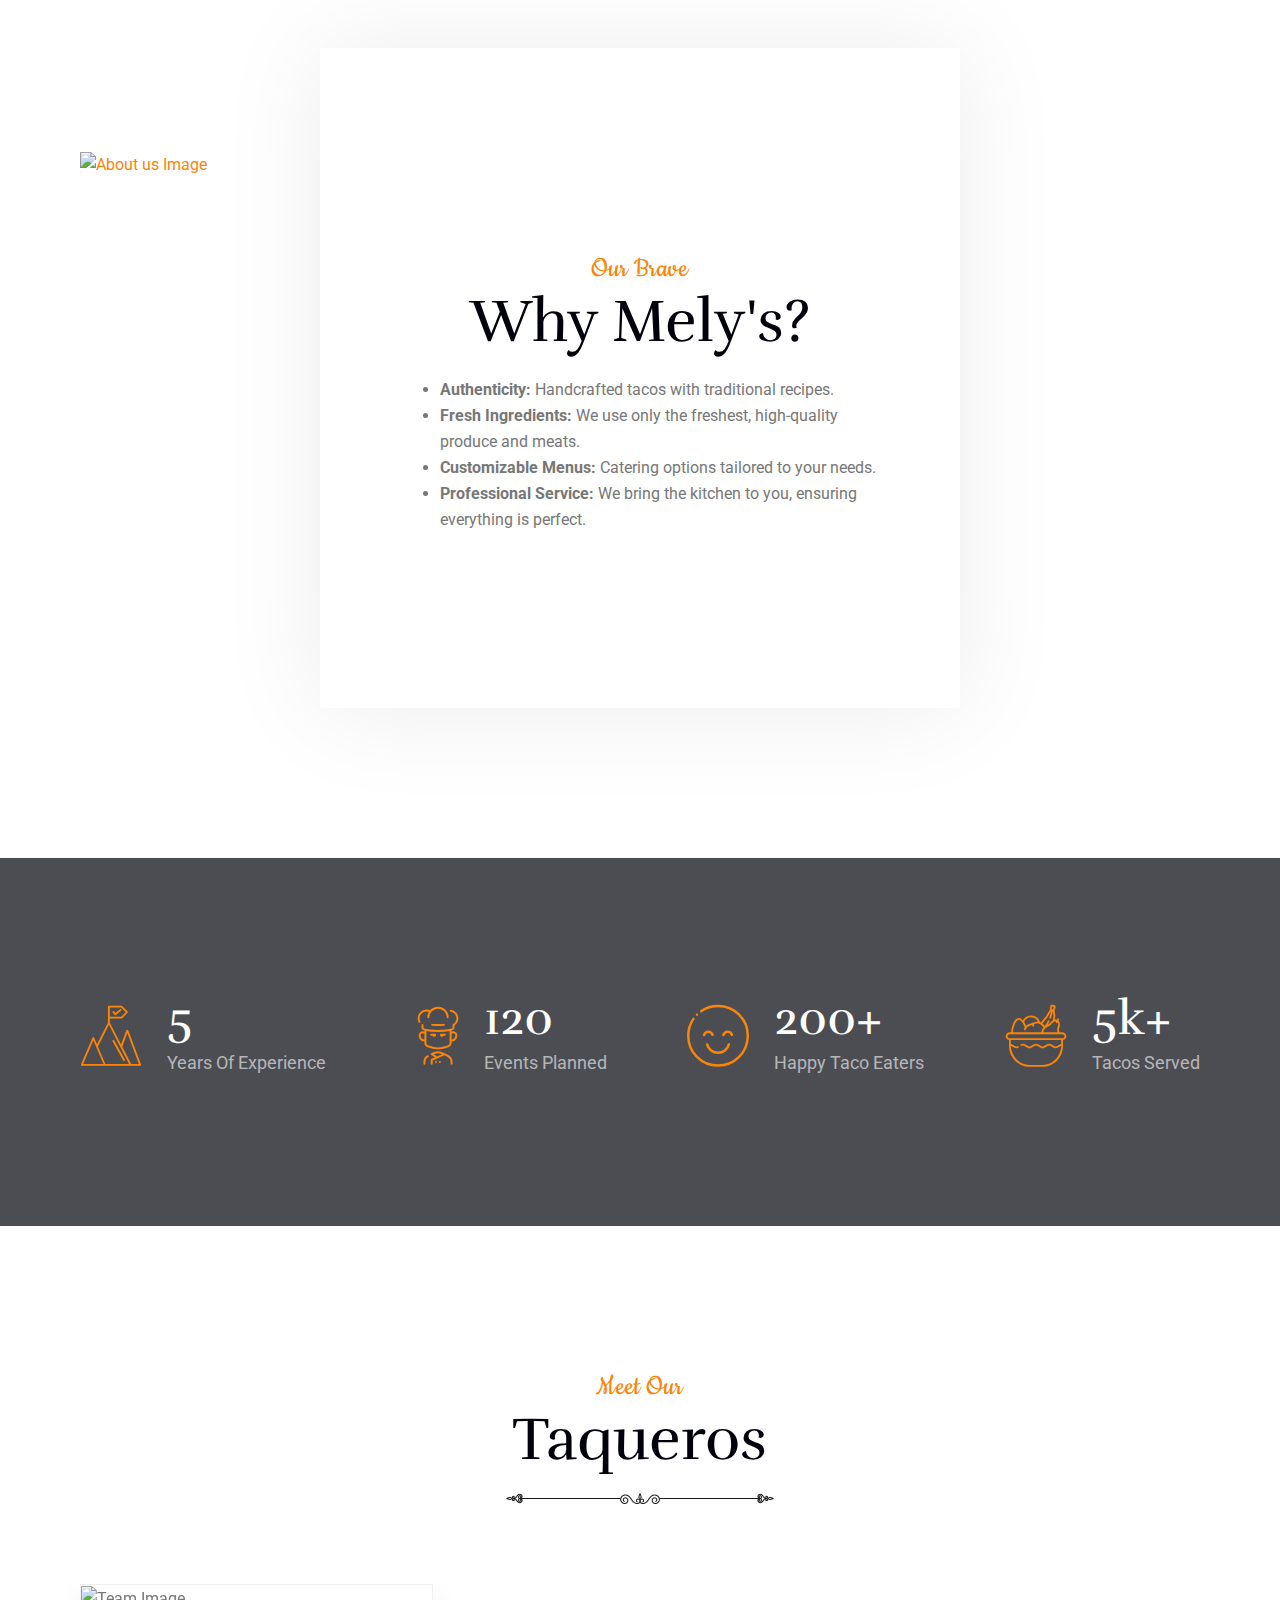
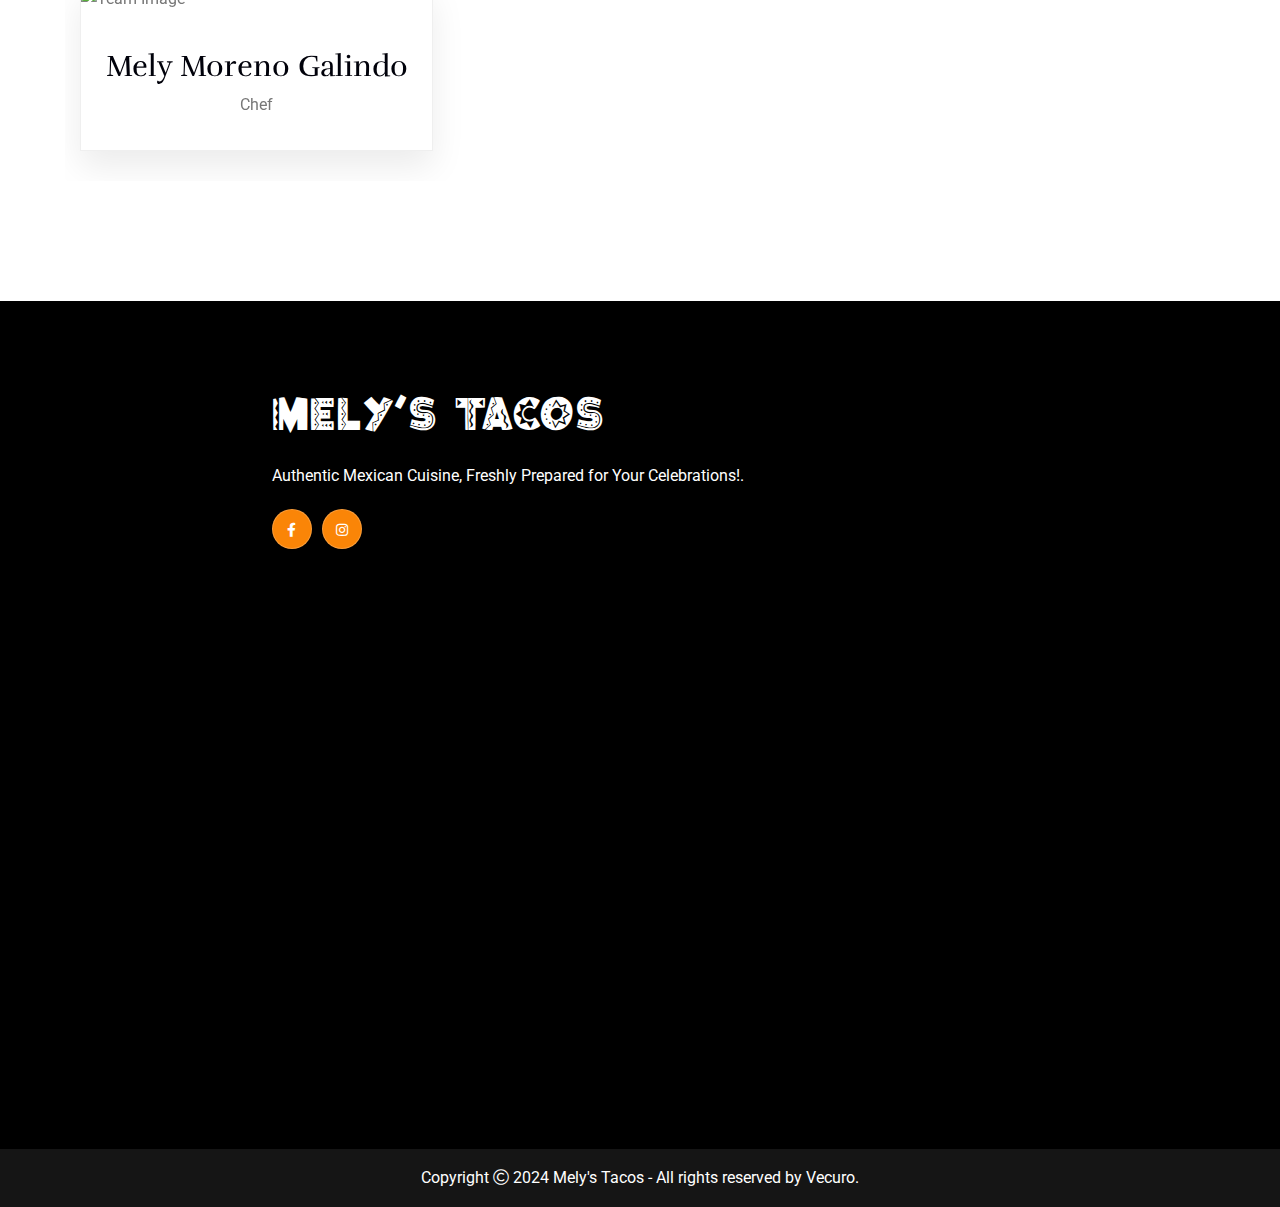
==== commit 34210ee9: "style fixes" ====
--- a/index.html
+++ b/index.html
@@ -36,6 +36,11 @@
     <link rel="icon" type="image/png" sizes="96x96" href="assets/img/favicons/favicon-96x96.png">
     <link rel="icon" type="image/png" sizes="16x16" href="assets/img/favicons/favicon-16x16.png">
     <link rel="manifest" href="assets/img/favicons/manifest.json">
+
+    <!-- Leaflet -->
+    <link rel="stylesheet" href="https://unpkg.com/leaflet/dist/leaflet.css" />
+    <script src="https://unpkg.com/leaflet/dist/leaflet.js"></script>
+
     <meta name="msapplication-TileColor" content="#ffffff">
     <meta name="msapplication-TileImage" content="assets/img/favicons/ms-icon-144x144.png">
     <meta name="theme-color" content="#ffffff">
@@ -107,16 +112,6 @@
             </div>
         </div>
     </div>
-    <!--==============================
-    Popup Search Box
-    ============================== -->
-    <div class="popup-search-box d-none d-lg-block  ">
-        <button class="searchClose border-theme text-theme"><i class="fal fa-times"></i></button>
-        <form action="#">
-            <input type="text" class="border-theme" placeholder="What are you looking for">
-            <button type="submit"><i class="fal fa-search"></i></button>
-        </form>
-    </div>
     <!--========================
     Sticky Header
     ========================-->
@@ -155,7 +150,12 @@
         <div class="vs-menu-area">
             <button class="vs-menu-toggle text-theme"><i class="fal fa-times"></i></button>
             <div class="mobile-logo">
-                <a href="index.html"><img src="assets/img/logo.svg" alt="logo"></a>
+                <a 
+                    href="index.html"
+                    style="font-size: 30px; font-family: Mexican; text-transform: uppercase;"
+                >
+                    Mely's Tacos
+                </a>
             </div>
             <div class="vs-mobile-menu onepage-nav link-inherit"></div><!-- Menu Will Append With Javascript -->
         </div>
@@ -193,7 +193,7 @@
                     <div class="header-right d-none d-lg-flex align-items-center justify-content-end">
                         <div class="contact-info media align-items-center d-none d-xl-flex">
                             <div class="media-icon mr-15 pl-30" data-overlay="theme" data-opacity="1">
-                                <i class="fal fa-clock text-theme fa-2x"></i>
+                                <i class="fal fa-phone text-theme fa-2x"></i>
                             </div>
                             <div class="media-body">
                                 <span class="d-block mb-1 text-white-light">Call for Order</span>
@@ -636,7 +636,7 @@
             data-vs-img="assets/customImg/group-of-chutney-2023-11-27-05-34-10-utc.jpg">
             <div class="container">
                 <div class="row justify-content-center">
-                    <div class="col-lg-4 col-xl-4">
+                    <div class="col-lg-8">
                         <div class="widget pt-0">
                             <div class="vs-widget-about">
                                 <div class="widget-about-logo mb-20 mb-lg-25">
@@ -660,8 +660,29 @@
                             </div>
                         </div>
                     </div>
-                    <div class="col-lg-3 col-xl-4">
-                        <iframe style="max-width: 100%;" src="https://www.google.com/maps/embed?pb=!1m14!1m12!1m3!1d412.4677641063622!2d-121.1963970304615!3d38.678149821241476!2m3!1f0!2f0!3f0!3m2!1i1024!2i768!4f13.1!5e0!3m2!1sen!2sus!4v1733211294224!5m2!1sen!2sus" width="600" height="450" style="border:0;" allowfullscreen="" loading="lazy" referrerpolicy="no-referrer-when-downgrade"></iframe>
+                    <div class="col-lg-8">
+                        <div id="map" style="height: 500px; width: 100%;"></div>
+                        <script>
+                            // Initialize the map with a starting point and zoom level
+                            var map = L.map('map').setView([38.678149821241476, -121.1963970304615], 15);
+                        
+                            // Add OpenStreetMap tile layer to the map
+                            L.tileLayer('https://{s}.tile.openstreetmap.org/{z}/{x}/{y}.png', {
+                              attribution: '&copy; <a href="https://www.openstreetmap.org/copyright">OpenStreetMap</a> contributors'
+                            }).addTo(map);
+
+                            const coordinates = [38.678149821241476, -121.1963970304615];
+                        
+                            // Add a marker at the desired location
+                            var marker = L.marker(coordinates).addTo(map);
+                        
+                            // Add a link to Google Maps with the coordinates
+                        var googleMapsLink = `<a href="https://www.google.com/maps?q=${coordinates[0]},${coordinates[1]}" target="_blank">Open in Google Maps</a>`;
+                        marker.bindPopup("<b>Mely's Tacos</b><br>" + googleMapsLink).openPopup();
+                          </script>
+                        
+                        
+                          
                         <!-- <div class="widget widget_nav_menu   ">
                             <h3 class="widget_title">Food Menu</h3>
                             <div class="menu-all-pages-container">
@@ -691,83 +712,12 @@
         </div>
     </footer>
 
-
-    <!--==============================
-    Sidemenu
-============================== -->
-    <div class="sidemenu-wrapper d-none d-lg-block  ">
-        <div class="sidemenu-content">
-            <button class="closeButton border-theme text-theme bg-theme-hover sideMenuCls"><i
-                    class="far fa-times"></i></button>
-            <div class="widget woocommerce widget_shopping_cart">
-                <h3 class="widget_title">Shopping cart</h3>
-                <div class="widget_shopping_cart_content">
-                    <ul class="woocommerce-mini-cart cart_list product_list_widget ">
-                        <li class="woocommerce-mini-cart-item mini_cart_item">
-                            <a href="#" class="remove remove_from_cart_button"><i class="far fa-times"></i></a>
-                            <a href="#"><img src="assets/img/cart/cart-img-1-1.jpg" alt="Cart Image">Hot Burger</a>
-                            <span class="quantity">1 ×
-                                <span class="woocommerce-Price-amount amount">
-                                    <span class="woocommerce-Price-currencySymbol">$</span>40.00</span>
-                            </span>
-                        </li>
-                        <li class="woocommerce-mini-cart-item mini_cart_item">
-                            <a href="#" class="remove remove_from_cart_button"><i class="far fa-times"></i></a>
-                            <a href="#"><img src="assets/img/cart/cart-img-1-2.jpg" alt="Cart Image">Vegetable</a>
-                            <span class="quantity">1 ×
-                                <span class="woocommerce-Price-amount amount">
-                                    <span class="woocommerce-Price-currencySymbol">$</span>99.00</span>
-                            </span>
-                        </li>
-
-                        <li class="woocommerce-mini-cart-item mini_cart_item">
-                            <a href="#" class="remove remove_from_cart_button"><i class="far fa-times"></i></a>
-                            <a href="#"><img src="assets/img/cart/cart-img-1-3.jpg" alt="Cart Image">Pop Pizza</a>
-                            <span class="quantity">1 ×
-                                <span class="woocommerce-Price-amount amount">
-                                    <span class="woocommerce-Price-currencySymbol">$</span>56.00</span>
-                            </span>
-                        </li>
-                        <li class="woocommerce-mini-cart-item mini_cart_item">
-                            <a href="#" class="remove remove_from_cart_button"><i class="far fa-times"></i></a>
-                            <a href="#"><img src="assets/img/cart/cart-img-1-4.jpg" alt="Cart Image">Onion & Tomato</a>
-                            <span class="quantity">1 ×
-                                <span class="woocommerce-Price-amount amount">
-                                    <span class="woocommerce-Price-currencySymbol">$</span>23.00</span>
-                            </span>
-                        </li>
-                        <li class="woocommerce-mini-cart-item mini_cart_item">
-                            <a href="#" class="remove remove_from_cart_button"><i class="far fa-times"></i></a>
-                            <a href="#"><img src="assets/img/cart/cart-img-1-5.jpg" alt="Cart Image">Cool Drinks</a>
-                            <span class="quantity">1 ×
-                                <span class="woocommerce-Price-amount amount">
-                                    <span class="woocommerce-Price-currencySymbol">$</span>100.00</span>
-                            </span>
-                        </li>
-                    </ul>
-                    <p class="woocommerce-mini-cart__total total">
-                        <strong>Subtotal:</strong>
-                        <span class="woocommerce-Price-amount amount">
-                            <span class="woocommerce-Price-currencySymbol">$</span>318.00</span>
-                    </p>
-                    <p class="woocommerce-mini-cart__buttons buttons">
-                        <a href="cart.html" class="vs-btn style1 wc-forward">View cart</a>
-                        <a href="checkout.html" class="vs-btn style1 checkout wc-forward">Checkout</a>
-                    </p>
-                </div>
-            </div>
-        </div>
-    </div>
-
     <!--********************************
 			Code End  Here 
 	******************************** -->
 
     <!-- Scroll Top Top Button -->
     <a href="#" class="scrollToTop icon-btn bg-theme border-before-theme"><i class="far fa-angle-up"></i></a>
-
-
-
 
     <!--==============================
         All Js File
--- a/assets/css/style.css
+++ b/assets/css/style.css
@@ -3487,6 +3487,12 @@
 .dark-footer .bg-white span {
   color: var(--body-color);
 }
+.dark-footer #map a{
+  color: initial;
+}
+.dark-footer #map a:hover{
+  color: var(--secondary-color);
+}
 
 .widget_title.text-20 {
   font-size: 20px !important;
